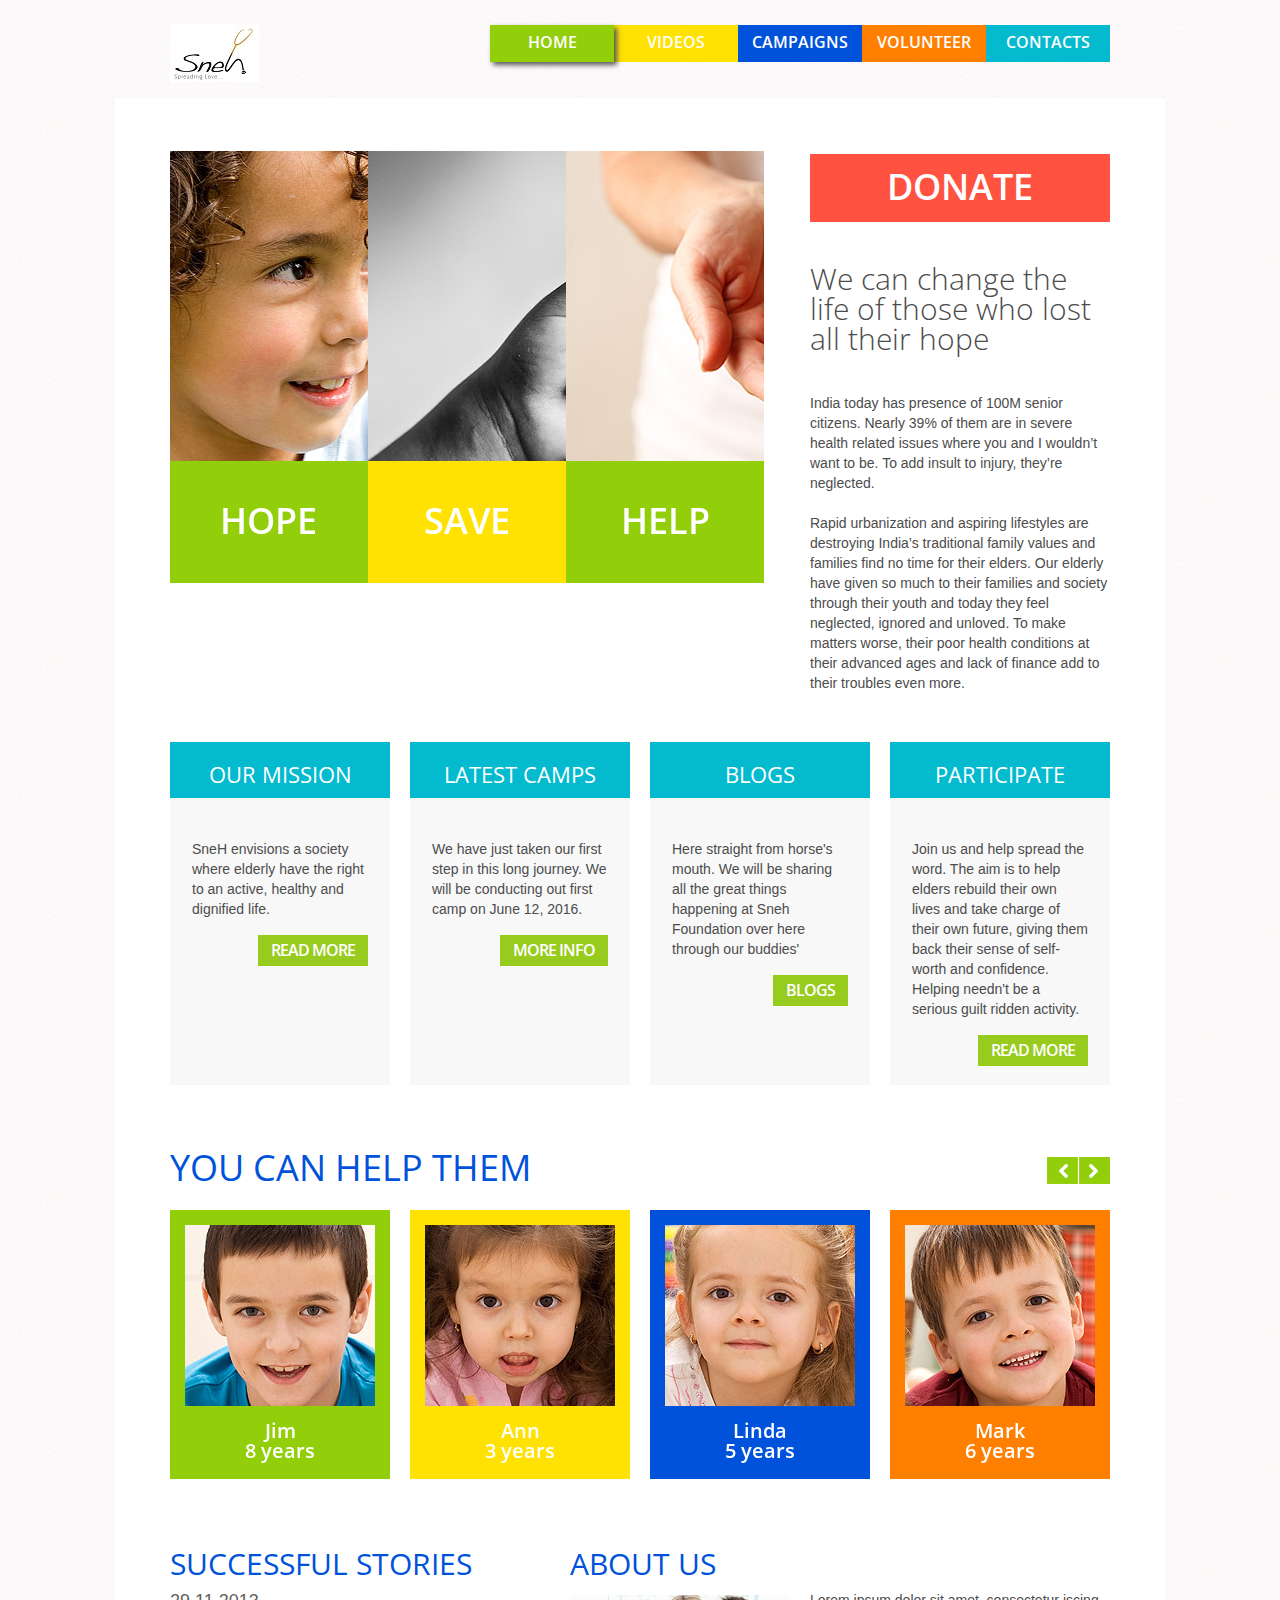
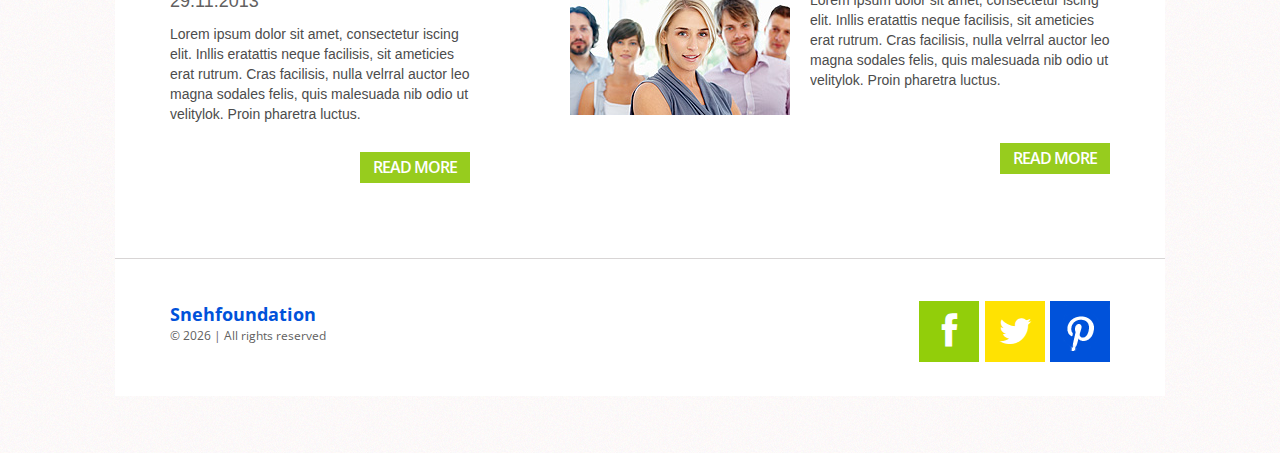
==== index.html @ 754b4ea3 "Third Commit" ====
<!DOCTYPE html>
<html lang="en">
	<head>
		<title>Home</title>
		<meta charset="utf-8">
		<meta name = "format-detection" content = "telephone=no" />
		<link rel="icon" href="images/favicon.ico">
		<link rel="shortcut icon" href="images/favicon.ico" />
		<link rel="stylesheet" href="css/owl.carousel.css">
		<link rel="stylesheet" href="css/slider.css">
		<link rel="stylesheet" href="css/style.css">
		<script src="js/jquery.js"></script>
		<script src="js/jquery-migrate-1.1.1.js"></script>
		<script src="js/script.js"></script>
		<script src="js/jquery.ui.totop.js"></script>
		<script src="js/superfish.js"></script>
		<script src="js/jquery.equalheights.js"></script>
		<script src="js/jquery.mobilemenu.js"></script>
		<script src="js/jquery.easing.1.3.js"></script>
		<script src="js/owl.carousel.js"></script>
		<script src="js/jquery.flexslider-min.js"></script>
		<script src="js/kwiks.js"></script>
		<script>
			$(document).ready(function(){
				$().UItoTop({ easingType: 'easeOutQuart' });
				var owl = $("#owl");
				owl.owlCarousel({
					items : 4, //10 items above 1000px browser width
					itemsDesktop : [995,3], //5 items between 1000px and 901px
					itemsDesktopSmall : [767, 2], // betweem 900px and 601px
					itemsTablet: [700, 2], //2 items between 600 and 0
					itemsMobile : [479, 1], // itemsMobile disabled - inherit from itemsTablet option
					navigation : true,
				});
			})
			var Main = Main || {};
			jQuery(window).load(function() {
				window.responsiveFlag = jQuery('#responsiveFlag').css('display');
				Main.gallery = new Gallery();
				jQuery(window).resize(function() {
					Main.gallery.update();
				});
			});
			function Gallery(){
				var self = this,
					container = jQuery('.flexslider'),
					clone = container.clone( false );
					this.init = function (){
						if( responsiveFlag == 'block' ){
						var slides = container.find('.slides');
						slides.kwicks({
							max : 500,
							spacing : 0
						}).find('li > a').click(function (){
							return false;
						});
						} else {
							container.flexslider();
						}
					}
					this.update = function () {
						var currentState = jQuery('#responsiveFlag').css('display');
						if(responsiveFlag != currentState) {
							responsiveFlag = currentState;
							container.replaceWith(clone);
							container = clone;
							clone = container.clone( false );
							this.init();
						}
					}
				this.init();
			}
		</script>
		<!--[if lt IE 8]>
		<div style=' clear: both; text-align:center; position: relative;'>
			<a href="http://windows.microsoft.com/en-US/internet-explorer/products/ie/home?ocid=ie6_countdown_bannercode">
				<img src="http://storage.ie6countdown.com/assets/100/images/banners/warning_bar_0000_us.jpg" border="0" height="42" width="820" alt="You are using an outdated browser. For a faster, safer browsing experience, upgrade for free today." />
			</a>
		</div>
		<![endif]-->
		<!--[if lt IE 9]>
		<script src="js/html5shiv.js"></script>
		<link rel="stylesheet" media="screen" href="css/ie.css">
		<![endif]-->
	</head>
	<body class="page1" id="top">
<!--==============================header=================================-->
		<header>
			<div class="clear"></div>
			<div class="container_12">
				<div class="grid_12">
					<h1>
						<a href="index.html">
							<img src="images/logo.jpg" alt="Your Happy Family">
						</a>
					</h1>
					<div class="menu_block">
						<nav class="horizontal-nav full-width horizontalNav-notprocessed">
							<ul class="sf-menu">
								<li class="current"><a href="index.html">Home</a>
									<ul>
										<li><a href="#">history</a></li>
										<li><a href="#">updates</a></li>
										<li><a href="#">news</a>
										<ul>
											<li><a href="#">fresh </a></li>
											<li><a href="#">archive</a></li>
										</ul>
									</ul>
								</li>
								<li><a href="index-1.html">Videos </a></li>
								<li><a href="index-2.html">Campaigns</a></li>
								<li><a href="index-3.html">Volunteer </a></li>
								<li><a href="index-4.html">Contacts</a></li>
							</ul>
						</nav>
						<div class="clear"></div>
					</div>
					<div class="clear"></div>
				</div>
			</div>
		</header>
		<div class="main">
<!--==============================Content=================================-->
			<div class="content"><div class="ic">More Website Templates @ TemplateMonster.com - December 16, 2013!</div>
				<div class="container_12">
					<div class="grid_8">
						<div class="flexslider">
							<ul class="slides">
								<li>
									<img src="images/page1_img1.jpg" alt="">
									<div class="flex-caption">
										<p>Hope</p>
									</div>
								</li>
								<li>
									<img src="images/page1_img2.jpg" alt="">
									<div class="flex-caption c2">
										<p>Save</p>
									</div>
								</li>
								<li>
									<img src="images/page1_img3.jpg" alt="">
									<div class="flex-caption">
										<p>Help</p>
									</div>
								</li>
							</ul>
						</div>
						<span id="responsiveFlag"></span>
					</div>
					<div class="grid_4">
						<a href="#" class="donate">Donate</a>
						<div class="text1">We can change the life of those who lost all their hope</div>
						<p>India today has presence of 100M senior citizens. Nearly 39% of them are in severe health related issues where you and I wouldn’t want to be. To add insult to injury, they’re neglected. </p> <div> Rapid urbanization and aspiring lifestyles are destroying India’s traditional family values and families find no time for their elders. Our elderly have given so much to their families and society through their youth and today they feel neglected, ignored and unloved. To make matters worse, their poor health conditions at their advanced ages and lack of finance add to their troubles even more. </div>
					</div>
					<div class="clear"></div>
					<div class="grid_3">
						<div class="block2 maxheight">
							<div class="title">our Mission</div>
							<div class="pad">
								SneH envisions a society where elderly have the right to an active, healthy and dignified life.<div class="alright"><a href="#" class="btn">Read More</a></div>
							</div>
						</div>
					</div>
					<div class="grid_3">
						<div class="block2 maxheight">
							<div class="title">Latest Camps</div>
							<div class="pad">
								We have just taken our first step in this long journey. We will be conducting out first camp on June 12, 2016.<div class="alright"><a href="#" class="btn">More info</a></div>
							</div>
						</div>
					</div>
					<div class="grid_3">
						<div class="block2 maxheight">
							<div class="title">Blogs</div>
							<div class="pad">
								Here straight from horse's mouth. We will be sharing all the great things happening at Sneh Foundation over here through our buddies' <div class="alright"><a href="#" class="btn">Blogs</a></div>
							</div>
						</div>
					</div>
					<div class="grid_3">
						<div class="block2 maxheight">
							<div class="title">Participate</div>
							<div class="pad">Join us and help spread the word. The aim is to help elders rebuild their own lives and take charge of their own future, giving them back their sense of self-worth and confidence. Helping needn't be a serious guilt ridden activity. 
<div class="alright"><a href="#" class="btn">Read More</a></div></div>
						</div>
					</div>
					<div class="clear"></div>
					<div class="grid_12">
						<h2>You can help Them</h2>
						<div id="owl">
							<div class="item">
								<a href="#"><img src="images/page1_img4.jpg" alt="">Jim <br>
								8 years</a>
							</div>
							<div class="item it1">
								<a href="#"><img src="images/page1_img5.jpg" alt="">Ann <br>
								3 years</a>
							</div>
							<div class="item it2">
								<a href="#"><img src="images/page1_img6.jpg" alt="">Linda <br>
								5 years</a>
							</div>
							<div class="item it3">
								<a href="#"><img src="images/page1_img7.jpg" alt="">Mark  <br>
								6 years</a>
							</div>
							<div class="item">
								<a href="#"><img src="images/page1_img4.jpg" alt="">Jim <br>
								8 years</a>
							</div>
							<div class="item it1">
								<a href="#"><img src="images/page1_img5.jpg" alt="">Ann <br>
								3 years</a>
							</div>
							<div class="item it2">
								<a href="#"><img src="images/page1_img6.jpg" alt="">Linda <br>
								5 years</a>
							</div>
							<div class="item it3">
								<a href="#"><img src="images/page1_img7.jpg" alt="">Mark  <br>
								6 years</a>
							</div>
						</div>
					</div>
					<div class="grid_4">
						<h3 class="nowrap mb0">Successful stories</h3>
						<time class="st1" datetime="2013-01-01">29.11.2013</time>
						Lorem ipsum dolor sit amet, consectetur iscing elit. Inllis eratattis neque facilisis, sit ameticies erat rutrum. Cras facilisis, nulla velrral auctor leo magna sodales felis, quis malesuada nib odio ut velitylok. Proin pharetra luctus.
						<div class="alright"><a href="#" class="btn">Read More</a></div>
					</div>
					<div class="grid_7 prefix_1">
						<h3>About Us</h3>
						<img src="images/page1_img8.jpg" alt="" class="img_inner fleft">
						<div class="extra_wrapper">
							<p>Lorem ipsum dolor sit amet, consectetur iscing elit. Inllis eratattis neque facilisis, sit ameticies erat rutrum. Cras facilisis, nulla velrral auctor leo magna sodales felis, quis malesuada nib odio ut velitylok. Proin pharetra luctus.</p>
							
						</div>
						<div class="clear"></div>
						<div class="alright"><a href="#" class="btn">Read More</a></div>
					</div>
				</div>
			</div>
<!--==============================footer=================================-->
			<footer>
				<div class="hor bg3"></div>
				<div class="container_12">
					<div class="grid_12 ">
						<div class="socials">
							<a href="#"></a>
							<a href="#"></a>
							<a href="#"></a>
							<div class="clear"></div>
						</div>
						<div class="copy">
							<strong>Snehfoundation</strong>   &copy; <span id="copyright-year"></span> | <a href="#">All rights reserved</a><br>
							
						</div>
					</div>
				</div>
			</footer>
		</div>
	</body>
</html>
---- css/slider.css ----
/*
 * jQuery FlexSlider v1.8
 * http://www.woothemes.com/flexslider/
 *
 * Copyright 2012 WooThemes
 * Free to use under the MIT license.
 * http://www.opensource.org/licenses/mit-license.php
 */

/* Browser Resets */
.flex-container a,
.flexslider a,
.flex-container a:active,
.flexslider a:active,
.flex-container a:focus,
.flexslider a:focus  {outline: none;}
.slides,
.flex-control-nav,
.flex-direction-nav {margin: 0; padding: 0; list-style: none;}


/* FlexSlider Necessary Styles
*********************************/
.flexslider {margin: 0; padding: 0; margin-right: 26px;}
.flexslider .slides > li {display: none; -webkit-backface-visibility: hidden;} /* Hide the slides before the JS is loaded. Avoids image jumping */
.flexslider .slides img {max-width: 100%; display: block;}
.flex-pauseplay span {text-transform: capitalize;}

/* Clearfix for the .slides element */
.slides:after {content: "."; display: block; clear: both; visibility: hidden; line-height: 0; height: 0;}
html[xmlns] .slides {display: block;}
* html .slides {height: 1%;}

/* No JavaScript Fallback */
/* If you are not using another script, such as Modernizr, make sure you
 * include js that eliminates this class on page load */
.no-js .slides > li:first-child {display: block;}


/* FlexSlider Default Theme
*********************************/
.flexslider { position: relative; -webkit-border-radius: 5px; -moz-border-radius: 5px; zoom: 1;}
.flexslider .slides {zoom: 1;}
.flexslider .slides > li {position: relative;}
/* Suggested container for "Slide" animation setups. Can replace this with your own, if you wish */
.flex-container {zoom: 1; position: relative;}

/* Caption style */
/* IE rgba() hack */
.flex-caption {}
.flex-caption {
	font: 600 36px/36px 'Open Sans', sans-serif;
    color: #fff;
    display: block;
    position: relative;
    z-index: 1;
    text-align: center;
    padding: 42px 0 24px;
    text-transform: uppercase;
    background-color: #92ce0a;
}

.flex-caption.c2 {
    background-color: #ffe202;
}

.flex-caption.c3 {
	background-color: #0052da;
}

/* Direction Nav */
.flex-direction-nav { height: 0; }
.flex-direction-nav .flex-disabled {opacity: .3; filter:alpha(opacity=30); cursor: default;}

/* Control Nav */
.flex-control-nav {width: 100%; position: absolute; bottom: -30px; text-align: center;}
.flex-control-nav li {margin: 0 0 0 5px; display: inline-block; zoom: 1; *display: inline;}
.flex-control-nav li:first-child {margin: 0;}
.flex-control-nav a {width: 13px; height: 13px; display: block; background: url(theme/bg_control_nav.png) no-repeat; cursor: pointer; text-indent: -999em;}
.flex-control-nav a.flex-active {background-position: 0 -26px; cursor: default;}
.flex-caption h3 {font:26px 'Rokkitt', Georgia, "Times New Roman", Times, serif;font-weight:bold;margin:0 0 5px;}
#responsiveFlag{font-size:0;line-height:0;}
@media handheld, only screen and (min-width: 320px) {
	.flex-caption {
		position:static;
	}
}
@media handheld, only screen and (min-width: 640px) {
	.flex-caption {

	}
}
@media handheld, only screen and (min-width: 1024px) {
	.flexslider .slides > li {
		display:inline-block;
		overflow:hidden;
		position:relative;
		margin-right: -.25em;
		
		/*for 5 slides*/
		width:33.3%;
	}
	.flexslider .slides img {
		display: block;
		max-width: 1000px;
	}
	.flex-caption {
		width: 100%;
	}	
	#responsiveFlag{display:block;}
}
---- css/style.css ----
@import "reset.css";
@import "skeleton.css";
@import "font-awesome.css";
@import "superfish.css";
@import url(//fonts.googleapis.com/css?family=Open+Sans:300);
@import url(//fonts.googleapis.com/css?family=Open+Sans+Condensed:700);
@import url(//fonts.googleapis.com/css?family=Open+Sans:400);
@import url(//fonts.googleapis.com/css?family=Open+Sans:600);
@import url(//fonts.googleapis.com/css?family=Open+Sans:700);


html {
	width: 100%;

}
a[href^="tel:"] {
 color: inherit;
 text-decoration: none;
}

* {
	-webkit-text-size-adjust: none;
}

body {
	position: relative;
	min-width: 1050px;
    background: url(../images/bg_body.png) 0 0 repeat #f9f9f6;
    color: #4c4c4c;
    font: 14px/20px Arial, Helvetica, sans-serif;
}

.ic {
	border:0;
	float:right;
	background:#fff;
	color:#f00;
	width:50%;
	line-height:10px;
	font-size:10px;
	margin:-220% 0 0 0;
	overflow:hidden;
	padding:0
}

p {
    margin-bottom: 20px;
}

p.p1 {
    margin-bottom: 40px;
}

p.p2 {
    margin-bottom: 34px;
}


	strong {
		font-weight: 700;
	}

address {
	font-style: normal;
}



input {
	border-radius: 0 !important;
	outline: none !important;
}


img {
	max-width: 100%;
}



/****Heads****/


h1, h2, h3, h4, h5, h6 {
    font-family: 'Open Sans', sans-serif;
	color: #1a1a1a;
    font-weight: normal;
}

h2 {
    font-size: 36px;
    line-height: 36px;
    text-transform: uppercase;
    color: #0052da;
    margin-top: -3px;
    margin-bottom: 38px;
}

.page1 h2 {
    padding-top: 65px;
    margin-bottom: 0;
    margin-top: 0;
}

h3 {
    font-size: 30px;
    line-height: 30px;
    padding-top: 2px;
    text-transform: uppercase;
    color: #0052da;
    margin-bottom: 39px;
}

.page1 h3 {
    margin-bottom: 11px;
    padding-top: 50px;
}

h3.head1 {
    padding-top: 40px;
    margin-bottom: 26px;
}

h4 {
    font-size: 22px;
    line-height: 20px;
    padding-top: 48px;
    text-transform: uppercase;
    color: #0052da;
    margin-bottom: 28px;
}

h4.head1 {
    padding-top: 35px;
    margin-bottom: 13px;
}
/****Lists****/

ul {
	padding: 0;
	margin: 0;
	list-style: none;
}




ul.list li {
    padding-left: 28px;
    font-size: 14px;
    background: url(../images/marker.png) 0 8px no-repeat;
    text-transform: uppercase;
}

ul.list li  a {
    text-decoration: underline;
}

ul.list  li+li {
    margin-top: 10px;
}

ul.list.l1 li {
    background-image: url(../images/marker1.png);
}

/****Links****/


a {
	text-decoration: none;
	color: inherit;
	outline: none;
	transition: 0.5s ease;
	-o-transition: 0.5s ease;
	-webkit-transition: 0.5s ease;
}

a:hover {
	color: #ff5241;
}

a.btn {
    font: 600 16px/20px 'Open Sans', sans-serif;
    text-transform: uppercase;
    color: #fff;
    letter-spacing: -1px;
    display: inline-block;
    margin-top: 16px;
    padding: 5px 13px 6px;
    background-color: #97cc1e;
    box-shadow: 0px 0px 0px transparent;

}

a.btn:hover {
    box-shadow: 3px 3px 5px #555;
}

.page1 a.btn {
    margin-top: 28px;
}

.block2 a.btn {
    margin-top: 16px;
}
/****classes****/

.mb0 {
	margin-bottom: 0px !important;
}
.m0 {
	margin: 0 !important;
}
.pad0 {
	padding: 0 !important;
}

.pad1 {
}


.img_inner {
	max-width: 100%;
	-moz-box-sizing: border-box;
	-webkit-box-sizing: border-box;
	-o-box-sizing: border-box;
	box-sizing: border-box;
	margin-bottom: 21px;
	margin-top: 7px;
}



.fleft {
	float: left;
	width: auto !important;
	margin-right: 20px;
	margin-bottom: 0px;
	margin-top: 5px;
}


.oh {
	overflow: hidden;
}
.fright {
	float: right !important;
}
.upp {
	text-transform: uppercase;
}

.nowrap {
    white-space: nowrap;
}

.alright {
	text-align: right;
}
.center {
	text-align: center;
}
.wrapper, .extra_wrapper {
	overflow: hidden;
}
.clear {
	float: none !important;
	clear: both;
}

.nowrap {
    white-space: nowrap;
}


/*header*/

.main {
    width: 1050px;
    margin: 0 auto 57px;
    padding-top: 53px;
    background-color: #fff;
}


header {
	display: block;
    overflow: hidden;
    padding-top: 24px;
    padding-bottom: 16px;
    position: relative;

}


header h1 {
	position: relative;
    text-align: center;
    z-index: 800;
    float: left;
}



header h1 a {
	display: inline-block;
	overflow: hidden;
	width: 225px;
    height: 58px;
	font-size: 0;
	line-height: 0;
	text-indent: -999px;
	transition: 0s ease;
	-o-transition: 0s ease;
	-webkit-transition: 0s ease;
}
header h1 a img {
	display: block;
}


/**Content**/


.content {
    padding-bottom: 86px;
}


.page1  .content {
    padding-bottom: 75px;
}



a.donate {
    font: 600 36px/36px 'Open Sans', sans-serif;
    color: #fff;
    display: block;
    margin-top: 3px;
    text-align: center;
    padding: 15px 0 17px;
    text-transform: uppercase;
    background-color: #ff5241;
    box-shadow: 0px 0px 0px transparent;
}

a.donate:hover {
    position: relative;
    box-shadow: 3px 3px 5px #555;
}

.text1 {
    font: 300 30px/30px 'Open Sans', sans-serif;
}

.page1 .text1 {
    padding-top: 42px;
    margin-bottom: 39px;
}


.col1 {
    color: #0052da;
}

.block2 {
    margin-top: 49px;
    background-color: #f8f8f8;
}

.block2 .title {
    text-transform: uppercase;
    color: #fff;
    text-align: center;
    padding: 22px 0 14px;
    background-color: #04bacf;
    font:  22px/20px 'Open Sans', sans-serif;
}

.block2 .pad {
    padding: 41px 22px 19px;
}

.st1 {
    padding-top: 12px;
    margin-bottom: 13px;
    display: block;
    font-size: 18px;
    line-height: 20px;
    color: #625f5f;
}

.text2 {
    font-size: 14px;
    margin-bottom: 14px;
    color: #0052da;
    text-transform: uppercase;
}

.pad1 {
    padding-right: 30px;
}

.video {
    margin-top: 19px;
    display: block;
    height: 297px;
}

.video_block+.video_block {
    margin-top: 63px;
}

.video iframe {
    height: 100%;
    width: 100%;
}

.block3  {
    padding-right: 30px;
    overflow: hidden;
}

.block3 time {
    margin-top: 5px;
    margin-right: 13px;
    width: 40px;
    text-align: center;
    display: block;
    float: left;
    color: #625f5f;
    text-transform: uppercase;
    font: bold 18px/20px 'Open Sans Condensed', sans-serif;;
}

.block3+.block3 {
    margin-top: 45px;
}

.block3 time span {
    margin-bottom: 6px;
    display: block;
    color: #fff;
    background-color: #92ce0a;
    line-height: 38px;
    width: 40px;
    height: 40px;
    text-align: center;
}

.blog {
    overflow: hidden;
    padding-right: 20px;
}

.blog .fleft {
    border: 3px solid #eae5e5;
}

.blog_info {
    margin-bottom: 20px;
}

.blog_info time {
    display: inline-block;
    padding-left: 25px;
    background: url(../images/cal_icon.png) 0 center no-repeat;
    margin-right: 16px;
}

.blog_info a.user {
    margin-right: 18px;
    padding-left: 28px;
    background: url(../images/user_icon.png) 0 center no-repeat;
}

.blog_info a.comment {
    padding-left: 24px;
    background: url(../images/comment_icon.png) 0 center no-repeat;
}

.blog a.btn {
    margin-top: 23px;
}

.blog+.blog {
    margin-top: 40px;
}

.text3 {
    font: 300  22px/20px 'Open Sans', sans-serif;

}

.perc {
    float: right;
}

.rate {
    padding-top: 15px;
}


.rate+.rate {
    margin-top: -1px;
}

.rate+.rate .scale{
    top: 1px;
}

.rate+.rate+.rate {
    margin-top: 4px;
    margin-bottom: 4px;
}

.scale {
    height: 12px;
    background-color: #9be3ec;
    position: relative;
}

.scale span {
    position: absolute;
    display: block;
    left: 0;
    top: 0;
    bottom: 0;
    width: 0%;
    background-color: #04bacf;
}

.pr1 span {
    width: 39%;
}

.pr2 span {
    width: 31%;
}

.pr3 span {
    width: 20%;
}

.pr4 span {
    width: 11%;
}

.bl1 .blog+.blog {
    margin-top: 0;
    padding-top: 25px;
}

.bl1 .blog {
    padding-top: 18px;
    padding-right: 0;
}

.bl1 .blog .fleft {
    margin-top: 3px;
}

.bl1 .blog .title {
    font-size: 18px;
    margin-bottom: 19px;
}

.bt1 {
    margin-top: 25px !important;
}

.style1 {
    line-height: 18px;
}

.style1  h3 {
    padding-top: 44px;
    padding-bottom: 2px;
}

.style1 p {
    margin-bottom: 21px;
}

.style1 p.col1 {
    margin-bottom: 18px;
}
/**Map**/

.map {
    overflow: hidden;
    position: relative;
    font-size: 14px;
}

 

.map figure {
    position: relative;
	display: block;
	width: 100%;
    padding-top: 10px;
    margin-bottom: 37px;
	-moz-box-sizing: border-box;
	-webkit-box-sizing: border-box;
	-o-box-sizing: border-box;
	box-sizing: border-box;
}


.map figure iframe {
	width: 100%;
	height: 350px;
	max-width: 100%;
}
.map address {
    margin-bottom: 16px;
    margin-top: -2px;
	display: block;
}


.map address dt {
    margin-bottom: 20px;
}

 address dd span {
	min-width: 82px;
	display: inline-block;
	text-align: left;
}

.map address dd span.col1 {
	min-width: 0;
}

.map a {

}


a.link-1 {
    color: #4cb6c5;
    text-decoration: underline;
}

a.link-1:hover {
    color: #ed2c67;
}
/**Footer**/
footer {
	display: block;
    position: relative;
    z-index: 10;
    text-align: left;
    color: #625f5f;
    border-top: 1px solid #d8d5d5;
    font: 12px/14px 'Open Sans', sans-serif;
    padding-top: 42px;
    padding-bottom: 24px;
}

.socials  {
    float: right;
    padding-bottom: 10px;
}

.socials a {
    display: block;
    float: left;
    width: 60px;
    height: 61px;
    position: relative;
    background-color: #92ce0a;
    color: #fff;
    box-shadow: 0px 0px 0px transparent;
    font: 36px/61px FontAwesome;
}

.socials a:hover {
    box-shadow: 3px 3px 5px #555;
}

.socials a+a {
    background-color: #ffe202;
    margin-left: 6px;
}

.socials a+a:after {
    content: '';
}

.socials a+a+a {
    margin-left: 5px;
    background-color: #ffe202;
    background: url(../images/last.png) 0 0 no-repeat #0052da;
}

.socials a+a+a:after {
    content: '';
}

.socials a:after {
    text-align: center;
    display: block;
    content: '';
    position: absolute;
    left: 0;
    right: 0;
    top: 0;
    bottom: 0;
}

.copy strong {
    padding-top: 1px;
    font-size: 18px;
    margin-bottom: 3px;
    line-height: 24px;
    display: block;
    color: #0052da;

}

#toTop {
    display: none;
    text-decoration: none;
    position: fixed;
    bottom: 40px;
    left: 51%;
    margin-left: 500px;
    overflow: hidden;
    width: 56px;
    height: 56px;
    border: none;
    text-indent: -999px;
    z-index: 20;
    background: url(../images/totop.png) no-repeat left 0;
    transition: 0s ease;
    -o-transition: 0s ease;
    -webkit-transition: 0s ease;
}
#toTop:hover {
    outline: none;
    background-position: right 0;
}
/*==================================RESPONSIVE LAYOUTS===============================================*/

@media only screen and (max-width: 1060px) {
    .main {
        width: auto;
        margin: 0 0 57px;
    }

    body {
        min-width: 960px;
    }
}

@media only screen and (max-width: 995px) {
 body {
 min-width: 768px;
}

.block1  {
    width: 164px;
}
 .map address+address {
    float: left;
 	margin-left: 30px;
 }
 .map figure,  .map figure iframe,  #form input,  #form textarea,  #form .success {
 width: 100% !important;
 float: none !important;
}
 #form .success {
 -moz-box-sizing: border-box;
 -webkit-box-sizing: border-box;
 -o-box-sizing: border-box;
 box-sizing: border-box;
}
 .map figure {
 height: auto !important;
}

.extra_wrapper {
 overflow: visible;
}

.map figure {
	margin-bottom: 15px;
}

.nowrap {
    white-space: normal;
}

.pad1 {
    padding-right: 0;
}

.block3 {
    padding-right: 0;
}

.flex-direction-nav {
    position: absolute;
    left: 0;
    right: 0;
    top: 0;
    bottom: 0;
}

.flex-direction-nav li a{
    display: block;
    float: left;
    width: 0px;
    height: 0px;
    text-indent: -1000px;
    margin-top: 80px;
    width: 0px;
    border-style: solid;
    border-width: 30px 40px 30px 0;
    border-color: transparent #ff5141 transparent transparent;
}

.flex-direction-nav li a:hover {
    opacity: 0.5;
}

.flex-direction-nav li  {
    float: left;
    margin: 0 5px;
}

.flex-direction-nav li+li {
    float: right;
}
.flex-direction-nav li+li>a {
    display: block;
    float: left;
    float: right;
    
    width: 0px;
    height: 0px;
    border-style: solid;
    border-width: 30px 0 30px 40px;
    border-color: transparent transparent transparent #ff5141;

}

}


@media only screen and (max-width: 767px) {
 body {
 min-width: 420px;
}

.flexslider {
    margin-right: 0 !important;
}


.video_block + .video_block {
    margin-top: 0;
}

.style1 {
    margin-bottom: 30px;
}

.video_block {
    margin-bottom: 63px;
}

.blog+.blog {
    margin-top: 0;
}

.blog {
    margin-bottom: 40px;
}

.bl1 .blog {
    margin-bottom: 0;    
}

 .map address {
    float: none;
    margin-left: 0 !important;
 }

  .map address +address {
    margin-top: 30px;
  }


header h1 {
	display: block;
	width: auto;
    position: relative;
	height: auto;
}




.img_inner {
width: 100% !important;
float: none !important;
margin-right: 0 !important;
margin-bottom: 20px !important;
}

h1 a {
	max-width: 90%;
}


.img_inner img {
	width: 100%;
}


 header h1 {
 margin-bottom: 20px;
 float: none;
 position: relative !important;
 left: auto;
 top: auto;
 right: auto;
 bottom: auto;

}



header h1 {
}
 header h1 a {
 	width: auto;
 	display: inline-block;
 height: auto;
}
 header h1 a img {
}

 .map {
 	padding-right: 0px !important;
 }

 .map figure iframe {
 width: 100%;
 height: 300px;
}
 .map address {
 	margin-right: 0;
}


 .content .noresize {
 width: auto !important;
 float: left !important;
 margin-right: 20px !important;
 margin-top: 4px !important;
}

 .img_inner {
 margin-top: 30px !important;
}


.camera_pag {
    right: 50%;
    margin-right: -180px;
}

.block1 {
    float: left;
    width: 33.3%;
}

.block1 img {
    width: 100%;
}

#owl {
    margin-top: 0;
}

.map {
    margin-bottom: 30px;
}
}
@media only screen and (max-width: 479px) {
 body {
 min-width: 300px;
}

.block1 a {
    font-size: 26px;
}

#owl .item img {
    width: 100%;
}

.socials {
    float: none;
    margin-bottom: 20px;
}

.flex-direction-nav li a {
    margin-top: 40px;
}

}
---- css/ie.css ----
.sf-menu>li>a, #owl .item a, a.btn, .block1 a
{
	behavior: url(js/PIE.htc);
	position: relative;
}


#form .invalid .error-message, #form .empty .empty-message {
	display: block;
}

#form .error-message, #form .empty-message {
	display: none;
}


.socials a:hover {
	filter:progid:DXImageTransform.Microsoft.Alpha(opacity=50);
}
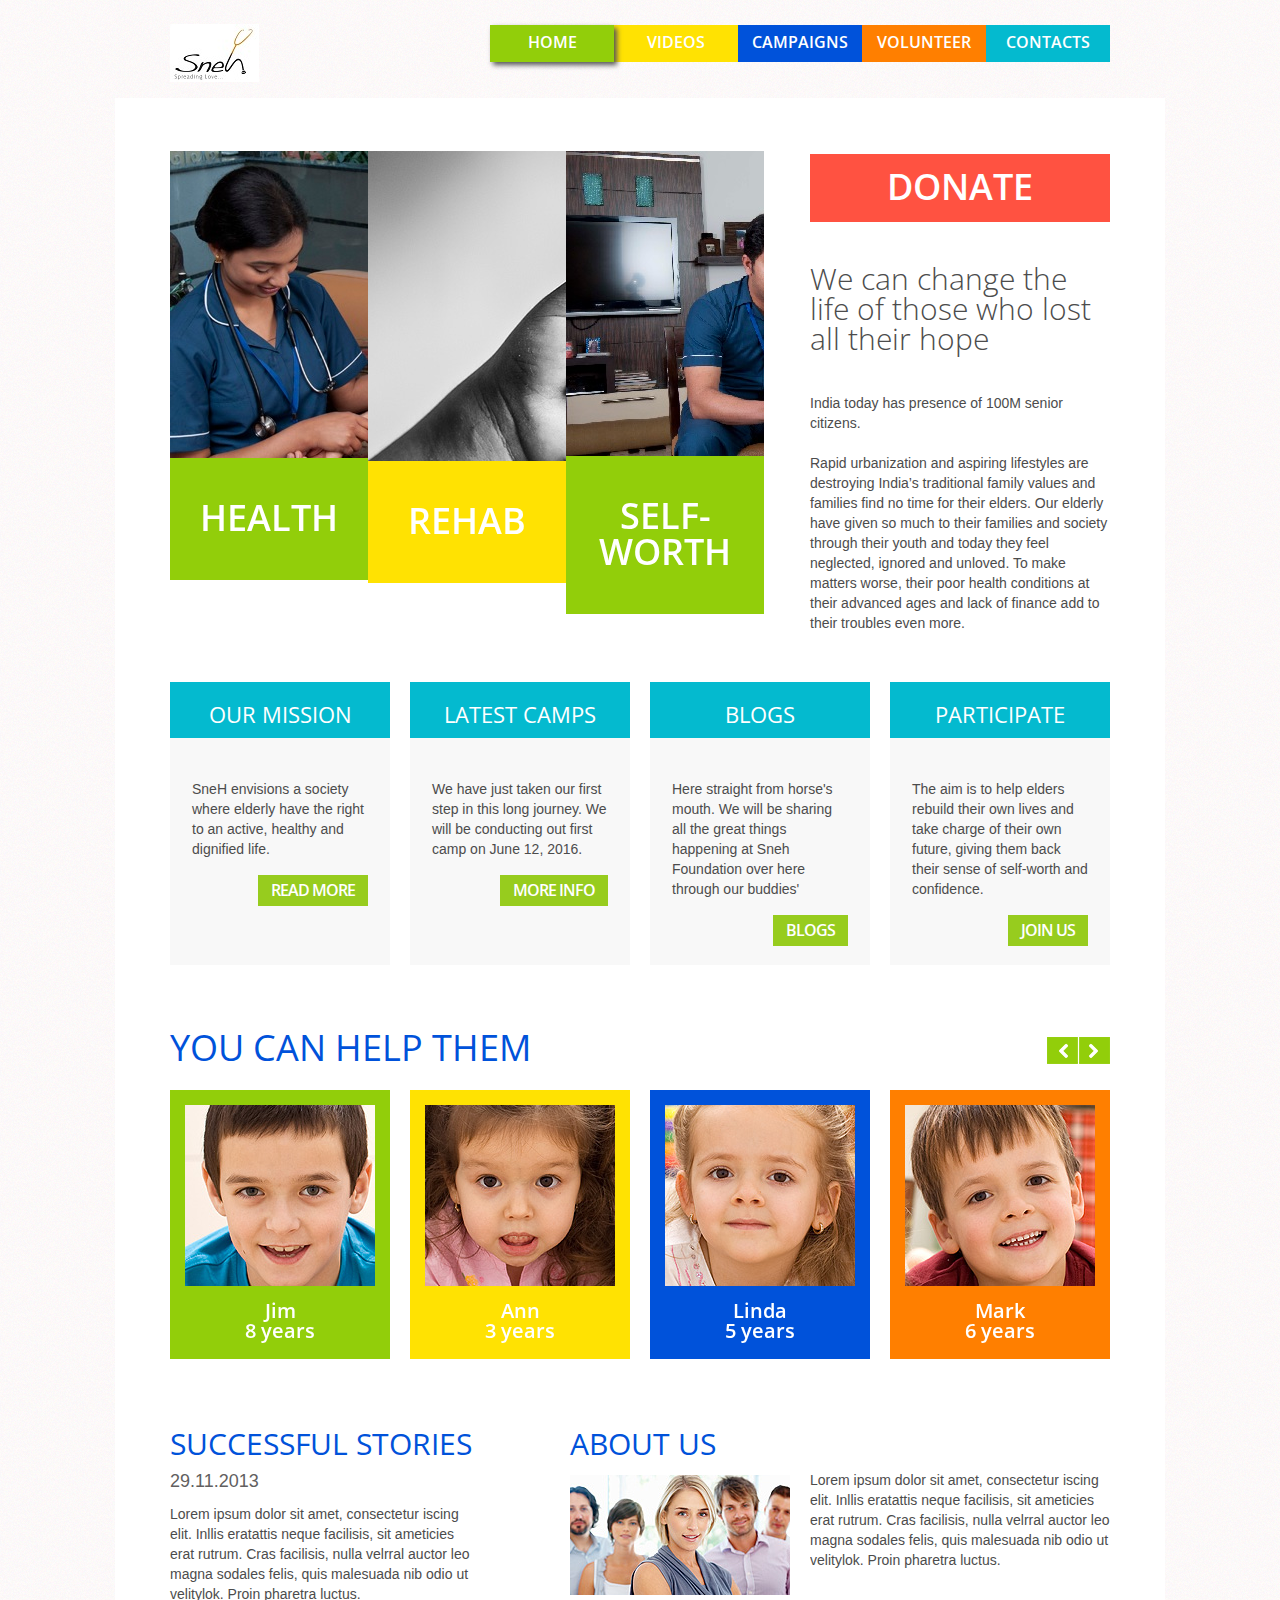
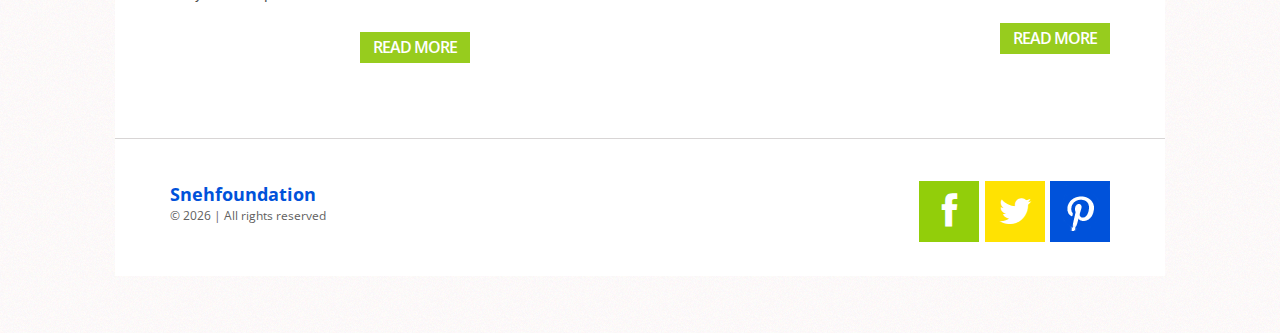
==== commit e8ff3810: "Fourth Commit" ====
--- a/index.html
+++ b/index.html
@@ -130,19 +130,19 @@
 								<li>
 									<img src="images/page1_img1.jpg" alt="">
 									<div class="flex-caption">
-										<p>Hope</p>
+										<p>Health</p>
 									</div>
 								</li>
 								<li>
 									<img src="images/page1_img2.jpg" alt="">
 									<div class="flex-caption c2">
-										<p>Save</p>
+										<p>Rehab</p>
 									</div>
 								</li>
 								<li>
 									<img src="images/page1_img3.jpg" alt="">
 									<div class="flex-caption">
-										<p>Help</p>
+										<p>Self-Worth</p>
 									</div>
 								</li>
 							</ul>
@@ -152,7 +152,7 @@
 					<div class="grid_4">
 						<a href="#" class="donate">Donate</a>
 						<div class="text1">We can change the life of those who lost all their hope</div>
-						<p>India today has presence of 100M senior citizens. Nearly 39% of them are in severe health related issues where you and I wouldn’t want to be. To add insult to injury, they’re neglected. </p> <div> Rapid urbanization and aspiring lifestyles are destroying India’s traditional family values and families find no time for their elders. Our elderly have given so much to their families and society through their youth and today they feel neglected, ignored and unloved. To make matters worse, their poor health conditions at their advanced ages and lack of finance add to their troubles even more. </div>
+						<p>India today has presence of 100M senior citizens.</p> <div> Rapid urbanization and aspiring lifestyles are destroying India’s traditional family values and families find no time for their elders. Our elderly have given so much to their families and society through their youth and today they feel neglected, ignored and unloved. To make matters worse, their poor health conditions at their advanced ages and lack of finance add to their troubles even more. </div>
 					</div>
 					<div class="clear"></div>
 					<div class="grid_3">
@@ -174,16 +174,15 @@
 					<div class="grid_3">
 						<div class="block2 maxheight">
 							<div class="title">Blogs</div>
-							<div class="pad">
-								Here straight from horse's mouth. We will be sharing all the great things happening at Sneh Foundation over here through our buddies' <div class="alright"><a href="#" class="btn">Blogs</a></div>
+							<div class="pad">Here straight from horse's mouth. We will be sharing all the great things happening at Sneh Foundation over here through our buddies' <div class="alright"><a href="#" class="btn">Blogs</a></div>
 							</div>
 						</div>
 					</div>
 					<div class="grid_3">
 						<div class="block2 maxheight">
 							<div class="title">Participate</div>
-							<div class="pad">Join us and help spread the word. The aim is to help elders rebuild their own lives and take charge of their own future, giving them back their sense of self-worth and confidence. Helping needn't be a serious guilt ridden activity. 
-<div class="alright"><a href="#" class="btn">Read More</a></div></div>
+							<div class="pad">The aim is to help elders rebuild their own lives and take charge of their own future, giving them back their sense of self-worth and confidence.
+<div class="alright"><a href="#" class="btn">Join Us</a></div></div>
 						</div>
 					</div>
 					<div class="clear"></div>
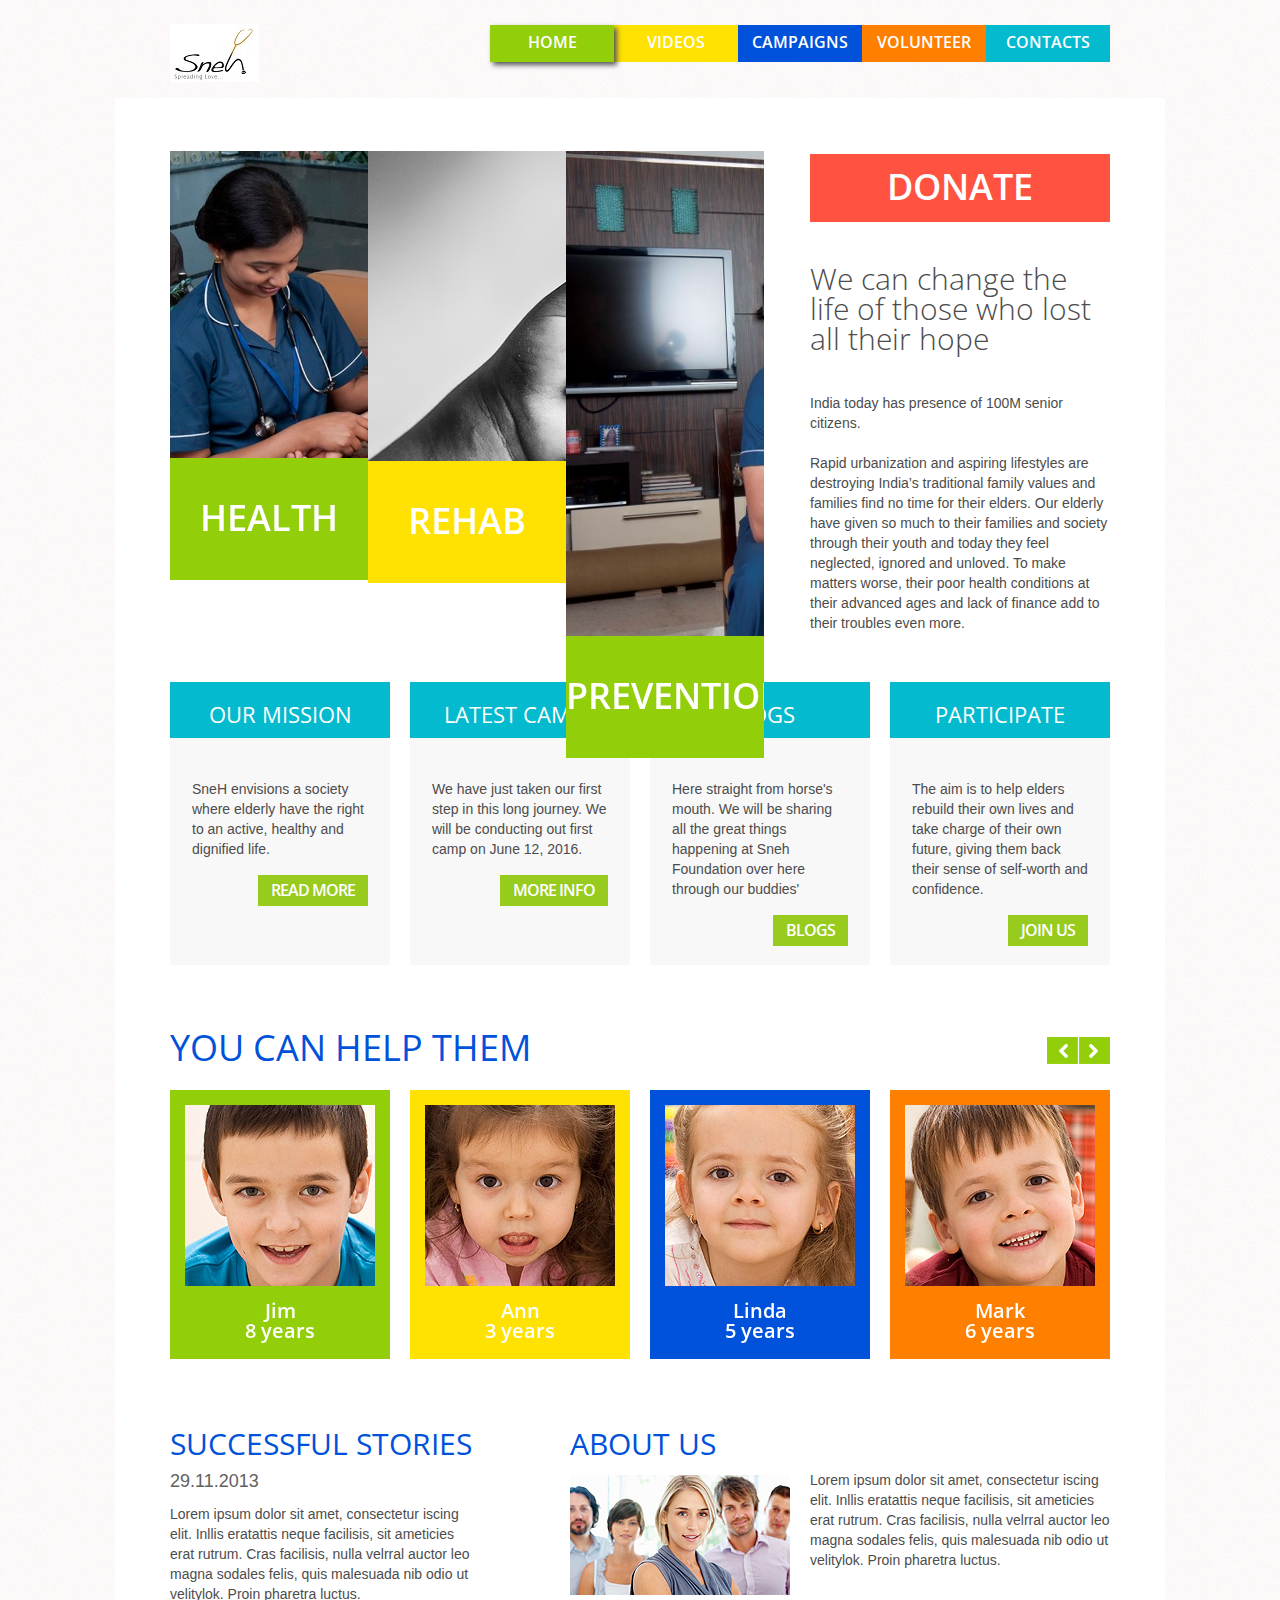
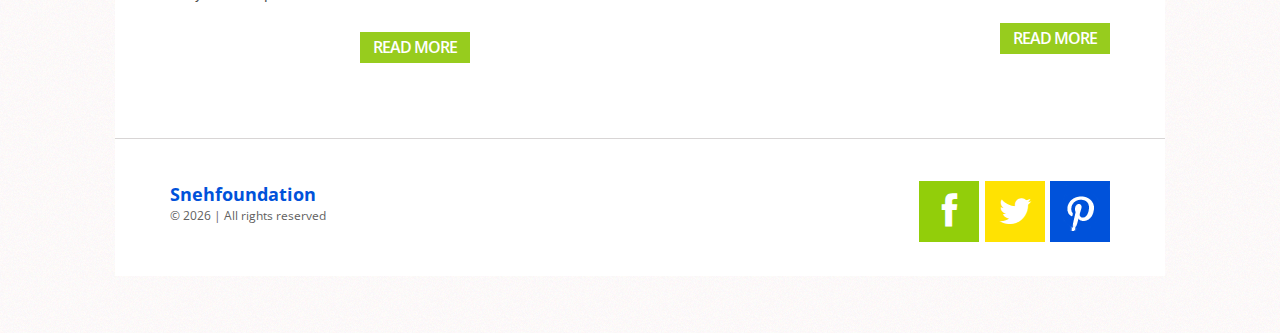
==== commit df8961f3: "Sixth Commit" ====
--- a/index.html
+++ b/index.html
@@ -142,7 +142,7 @@
 								<li>
 									<img src="images/page1_img3.jpg" alt="">
 									<div class="flex-caption">
-										<p>Self-Worth</p>
+										<p>Prevention</p>
 									</div>
 								</li>
 							</ul>
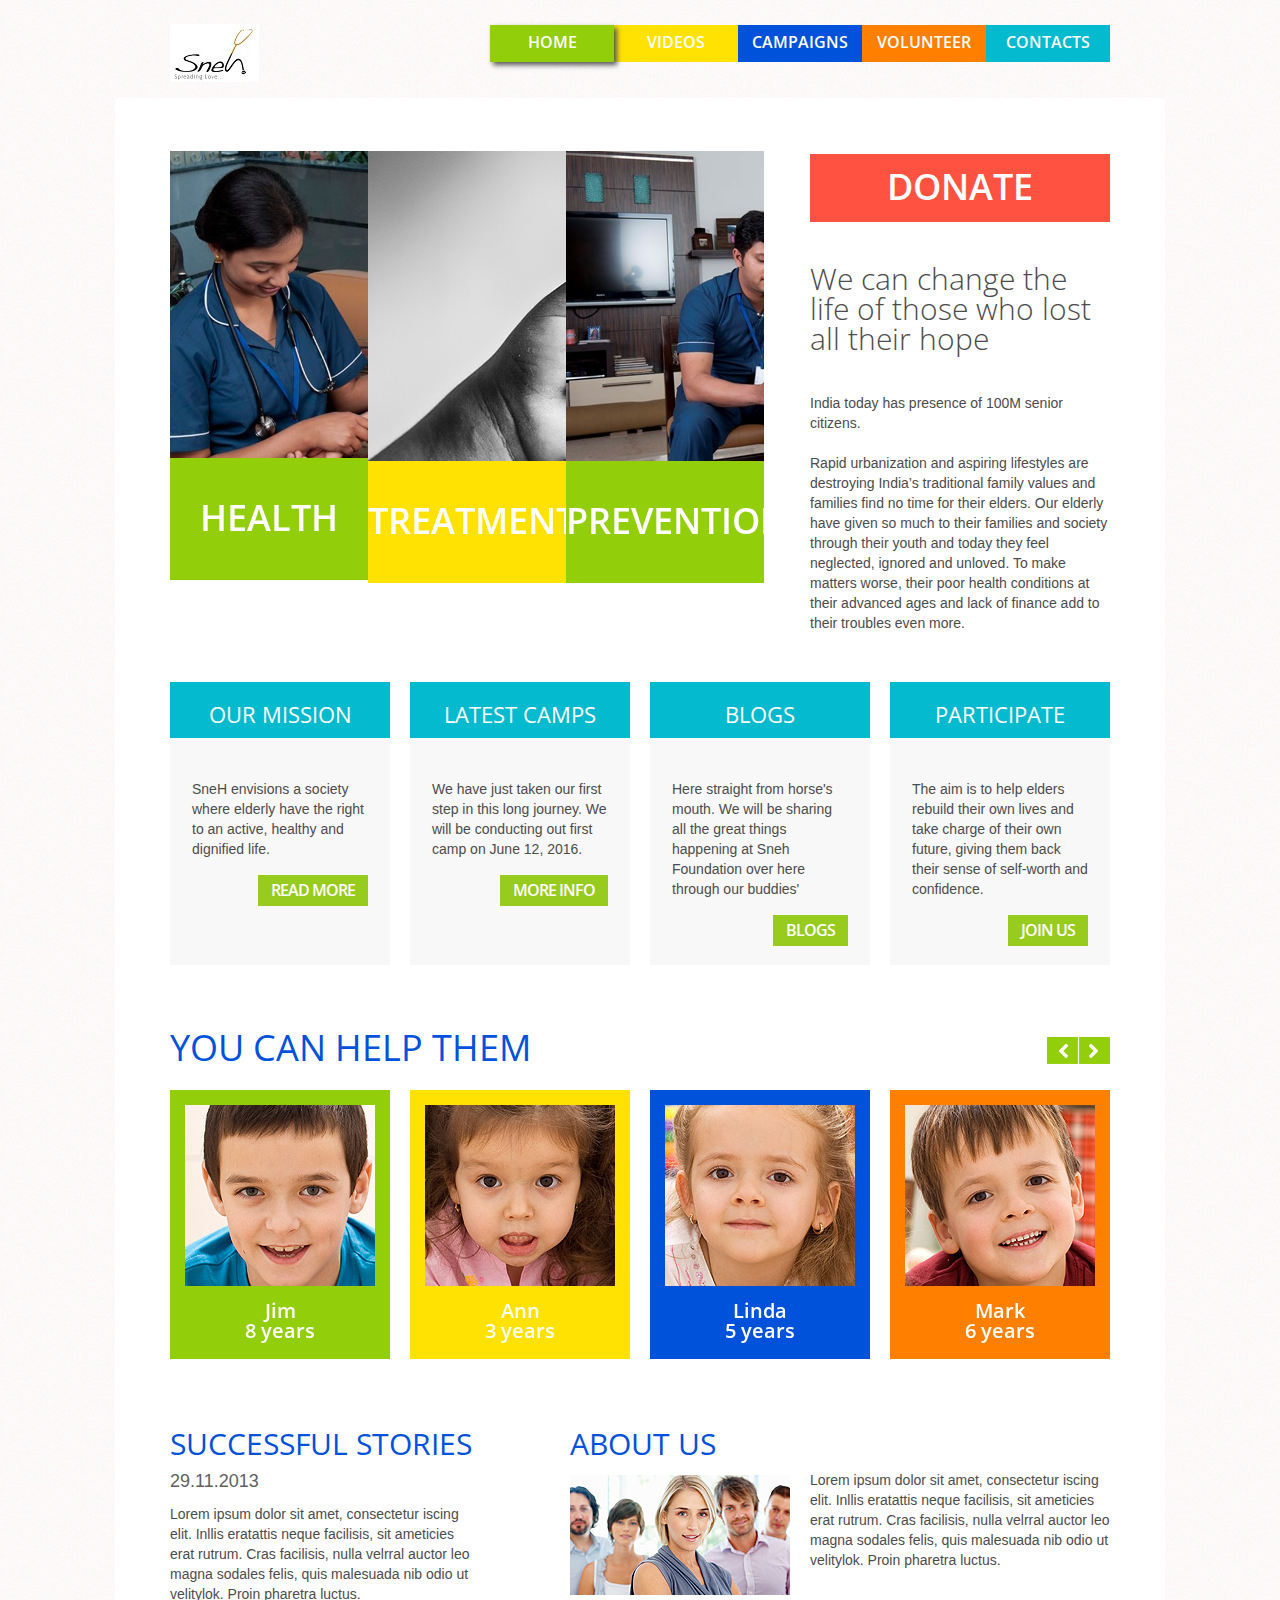
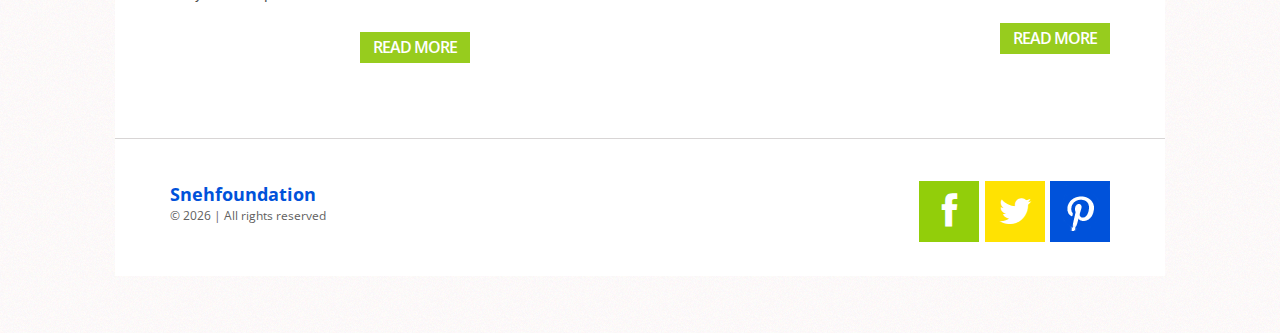
==== commit 37c0cc0b: "Eighth Commit" ====
--- a/index.html
+++ b/index.html
@@ -122,7 +122,7 @@
 		</header>
 		<div class="main">
 <!--==============================Content=================================-->
-			<div class="content"><div class="ic">More Website Templates @ TemplateMonster.com - December 16, 2013!</div>
+			<div class="content"><div class="ic"></div>
 				<div class="container_12">
 					<div class="grid_8">
 						<div class="flexslider">
@@ -136,7 +136,7 @@
 								<li>
 									<img src="images/page1_img2.jpg" alt="">
 									<div class="flex-caption c2">
-										<p>Rehab</p>
+										<p>Treatment</p>
 									</div>
 								</li>
 								<li>
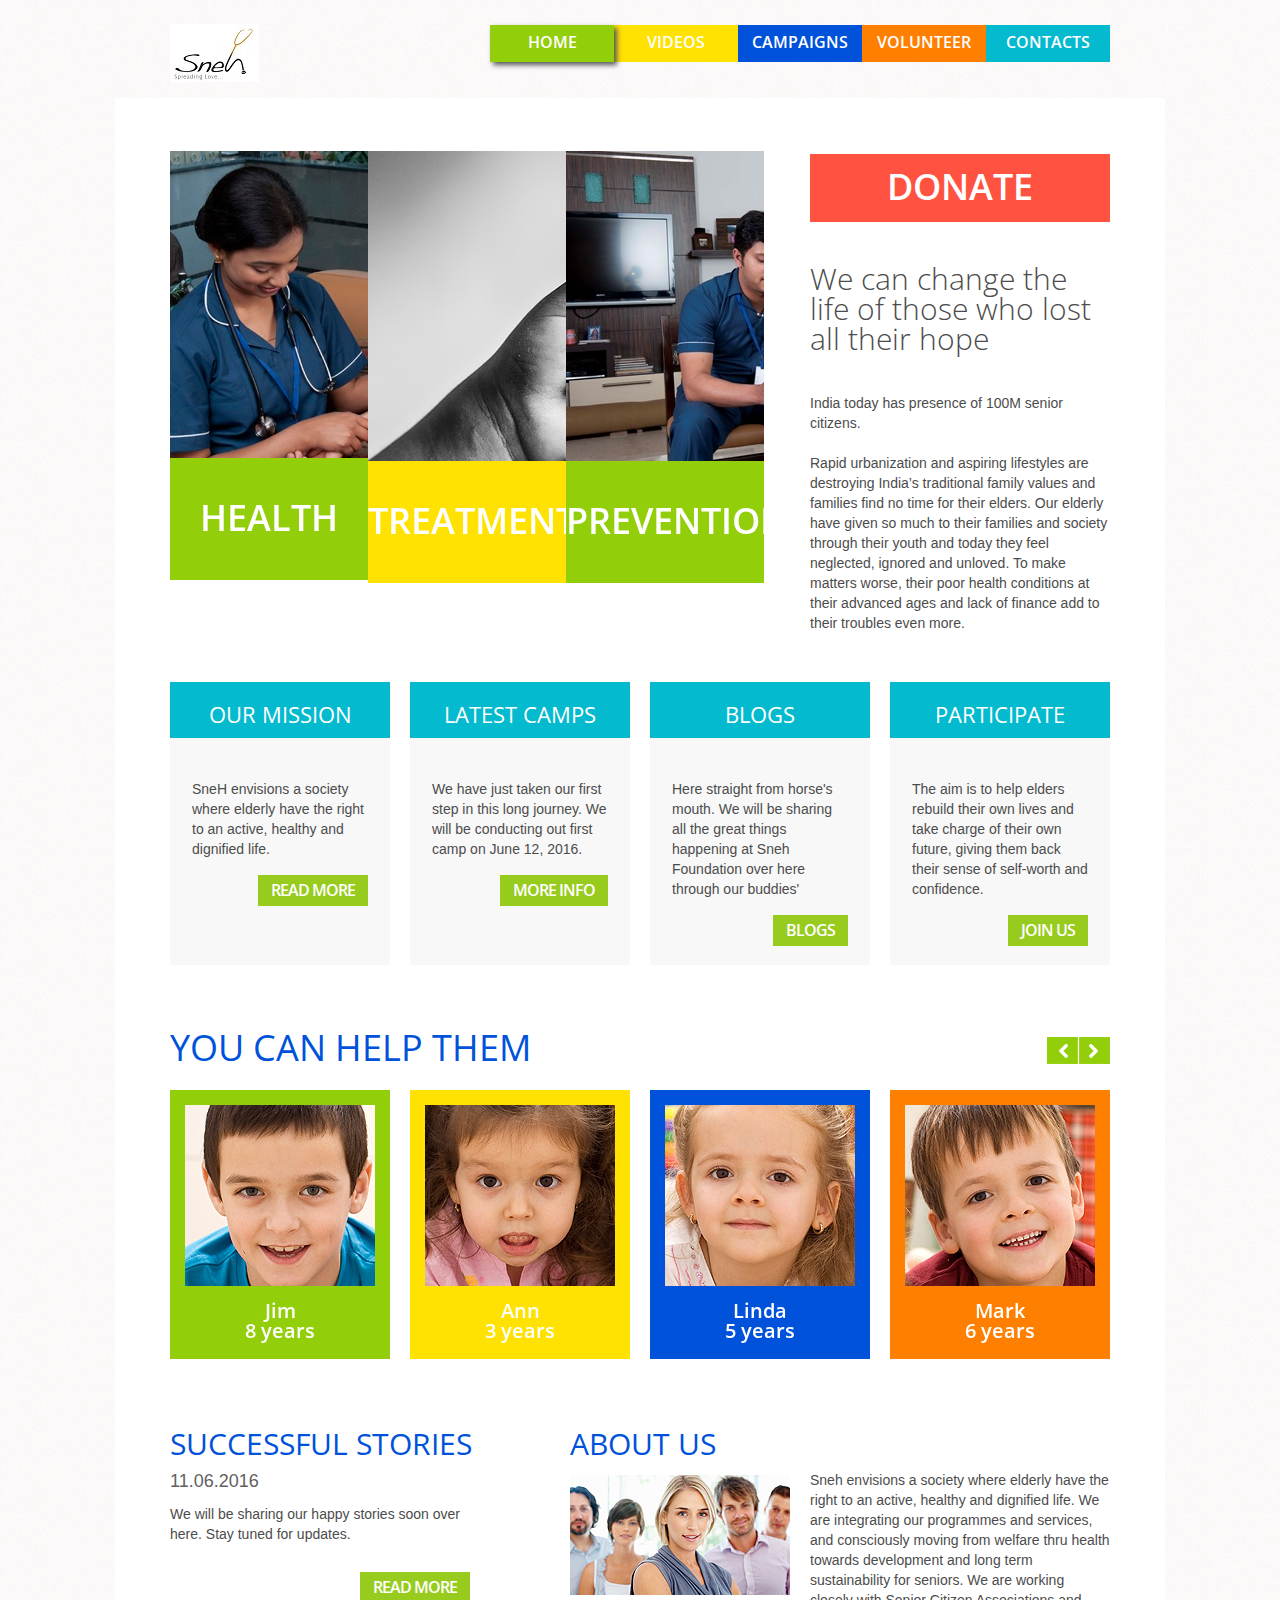
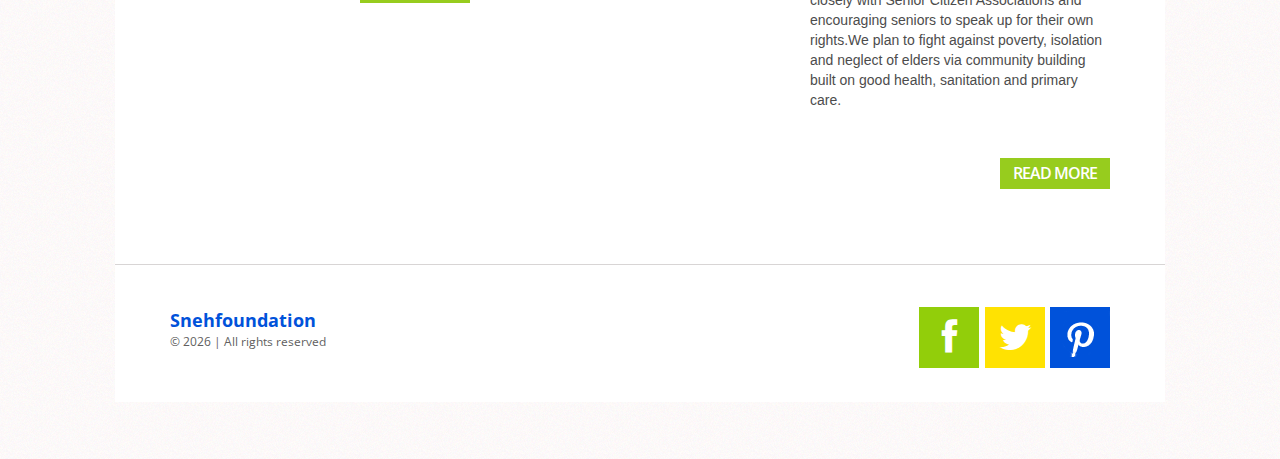
==== commit 0757e772: "Ninth Commit" ====
--- a/index.html
+++ b/index.html
@@ -225,15 +225,15 @@
 					</div>
 					<div class="grid_4">
 						<h3 class="nowrap mb0">Successful stories</h3>
-						<time class="st1" datetime="2013-01-01">29.11.2013</time>
-						Lorem ipsum dolor sit amet, consectetur iscing elit. Inllis eratattis neque facilisis, sit ameticies erat rutrum. Cras facilisis, nulla velrral auctor leo magna sodales felis, quis malesuada nib odio ut velitylok. Proin pharetra luctus.
+						<time class="st1" datetime="2016-06-11">11.06.2016</time>
+						We will be sharing our happy stories soon over here. Stay tuned for updates. 
 						<div class="alright"><a href="#" class="btn">Read More</a></div>
 					</div>
 					<div class="grid_7 prefix_1">
 						<h3>About Us</h3>
 						<img src="images/page1_img8.jpg" alt="" class="img_inner fleft">
 						<div class="extra_wrapper">
-							<p>Lorem ipsum dolor sit amet, consectetur iscing elit. Inllis eratattis neque facilisis, sit ameticies erat rutrum. Cras facilisis, nulla velrral auctor leo magna sodales felis, quis malesuada nib odio ut velitylok. Proin pharetra luctus.</p>
+							<p>Sneh envisions a society where elderly have the right to an active, healthy and dignified life. We are integrating our programmes and services, and consciously moving from welfare thru health towards development and long term sustainability for seniors. We are working closely with Senior Citizen Associations and encouraging seniors to speak up for their own rights.We plan to fight against poverty, isolation and neglect of elders via community building built on good health, sanitation and primary care.</p>
 							
 						</div>
 						<div class="clear"></div>
--- a/css/slider.css
+++ b/css/slider.css
@@ -1,11 +1,4 @@
-/*
- * jQuery FlexSlider v1.8
- * http://www.woothemes.com/flexslider/
- *
- * Copyright 2012 WooThemes
- * Free to use under the MIT license.
- * http://www.opensource.org/licenses/mit-license.php
- */
+
 
 /* Browser Resets */
 .flex-container a,
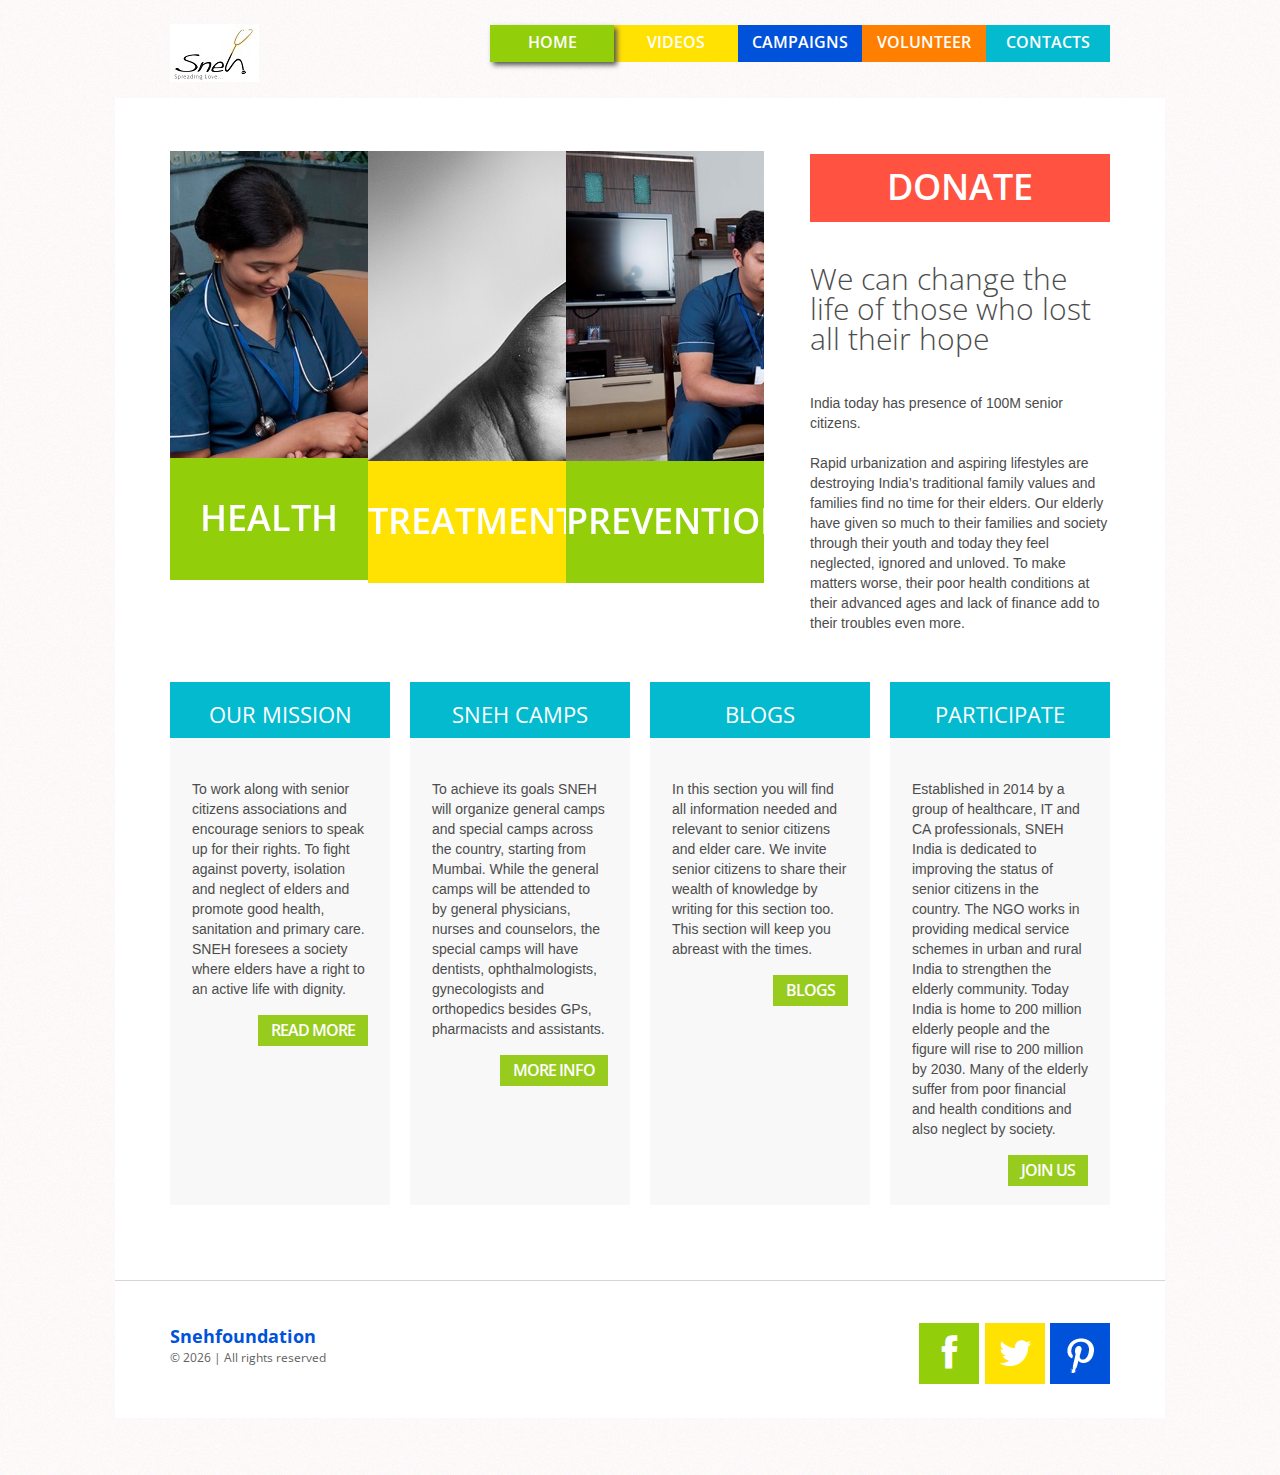
==== commit 3a4260b4: "Eleventh Commit" ====
--- a/index.html
+++ b/index.html
@@ -159,86 +159,33 @@
 						<div class="block2 maxheight">
 							<div class="title">our Mission</div>
 							<div class="pad">
-								SneH envisions a society where elderly have the right to an active, healthy and dignified life.<div class="alright"><a href="#" class="btn">Read More</a></div>
+								To work along with senior citizens associations and encourage seniors to speak up for their rights. To fight against poverty, isolation and neglect of elders and promote good health, sanitation and primary care. SNEH foresees a society where elders have a right to an active life with dignity.<div class="alright"><a href="#" class="btn">Read More</a></div>
 							</div>
 						</div>
 					</div>
 					<div class="grid_3">
 						<div class="block2 maxheight">
-							<div class="title">Latest Camps</div>
+							<div class="title">Sneh Camps</div>
 							<div class="pad">
-								We have just taken our first step in this long journey. We will be conducting out first camp on June 12, 2016.<div class="alright"><a href="#" class="btn">More info</a></div>
+								To achieve its goals SNEH will organize general camps and special camps across the country, starting from Mumbai. While the general camps will be attended to by general physicians, nurses and counselors,  the special camps will have dentists, ophthalmologists, gynecologists and orthopedics besides GPs, pharmacists and assistants. <div class="alright"><a href="#" class="btn">More info</a></div>
 							</div>
 						</div>
 					</div>
 					<div class="grid_3">
 						<div class="block2 maxheight">
 							<div class="title">Blogs</div>
-							<div class="pad">Here straight from horse's mouth. We will be sharing all the great things happening at Sneh Foundation over here through our buddies' <div class="alright"><a href="#" class="btn">Blogs</a></div>
+							<div class="pad">In this section you will find all information needed and relevant to senior citizens and elder care. We invite senior citizens to share their wealth of knowledge by writing for this section too. This section will keep you abreast with the times.<div class="alright"><a href="#" class="btn">Blogs</a></div>
 							</div>
 						</div>
 					</div>
 					<div class="grid_3">
 						<div class="block2 maxheight">
 							<div class="title">Participate</div>
-							<div class="pad">The aim is to help elders rebuild their own lives and take charge of their own future, giving them back their sense of self-worth and confidence.
+							<div class="pad">Established in 2014 by a group of healthcare, IT and CA professionals, SNEH India is dedicated to improving the status of senior citizens in the country. The NGO works in providing medical service schemes in urban and rural India to strengthen the elderly community. Today India is home to 200 million elderly people and the figure will rise to 200 million by 2030. Many of the elderly suffer from poor financial and health conditions and also neglect by society. 
 <div class="alright"><a href="#" class="btn">Join Us</a></div></div>
 						</div>
 					</div>
 					<div class="clear"></div>
-					<div class="grid_12">
-						<h2>You can help Them</h2>
-						<div id="owl">
-							<div class="item">
-								<a href="#"><img src="images/page1_img4.jpg" alt="">Jim <br>
-								8 years</a>
-							</div>
-							<div class="item it1">
-								<a href="#"><img src="images/page1_img5.jpg" alt="">Ann <br>
-								3 years</a>
-							</div>
-							<div class="item it2">
-								<a href="#"><img src="images/page1_img6.jpg" alt="">Linda <br>
-								5 years</a>
-							</div>
-							<div class="item it3">
-								<a href="#"><img src="images/page1_img7.jpg" alt="">Mark  <br>
-								6 years</a>
-							</div>
-							<div class="item">
-								<a href="#"><img src="images/page1_img4.jpg" alt="">Jim <br>
-								8 years</a>
-							</div>
-							<div class="item it1">
-								<a href="#"><img src="images/page1_img5.jpg" alt="">Ann <br>
-								3 years</a>
-							</div>
-							<div class="item it2">
-								<a href="#"><img src="images/page1_img6.jpg" alt="">Linda <br>
-								5 years</a>
-							</div>
-							<div class="item it3">
-								<a href="#"><img src="images/page1_img7.jpg" alt="">Mark  <br>
-								6 years</a>
-							</div>
-						</div>
-					</div>
-					<div class="grid_4">
-						<h3 class="nowrap mb0">Successful stories</h3>
-						<time class="st1" datetime="2016-06-11">11.06.2016</time>
-						We will be sharing our happy stories soon over here. Stay tuned for updates. 
-						<div class="alright"><a href="#" class="btn">Read More</a></div>
-					</div>
-					<div class="grid_7 prefix_1">
-						<h3>About Us</h3>
-						<img src="images/page1_img8.jpg" alt="" class="img_inner fleft">
-						<div class="extra_wrapper">
-							<p>Sneh envisions a society where elderly have the right to an active, healthy and dignified life. We are integrating our programmes and services, and consciously moving from welfare thru health towards development and long term sustainability for seniors. We are working closely with Senior Citizen Associations and encouraging seniors to speak up for their own rights.We plan to fight against poverty, isolation and neglect of elders via community building built on good health, sanitation and primary care.</p>
-							
-						</div>
-						<div class="clear"></div>
-						<div class="alright"><a href="#" class="btn">Read More</a></div>
-					</div>
 				</div>
 			</div>
 <!--==============================footer=================================-->
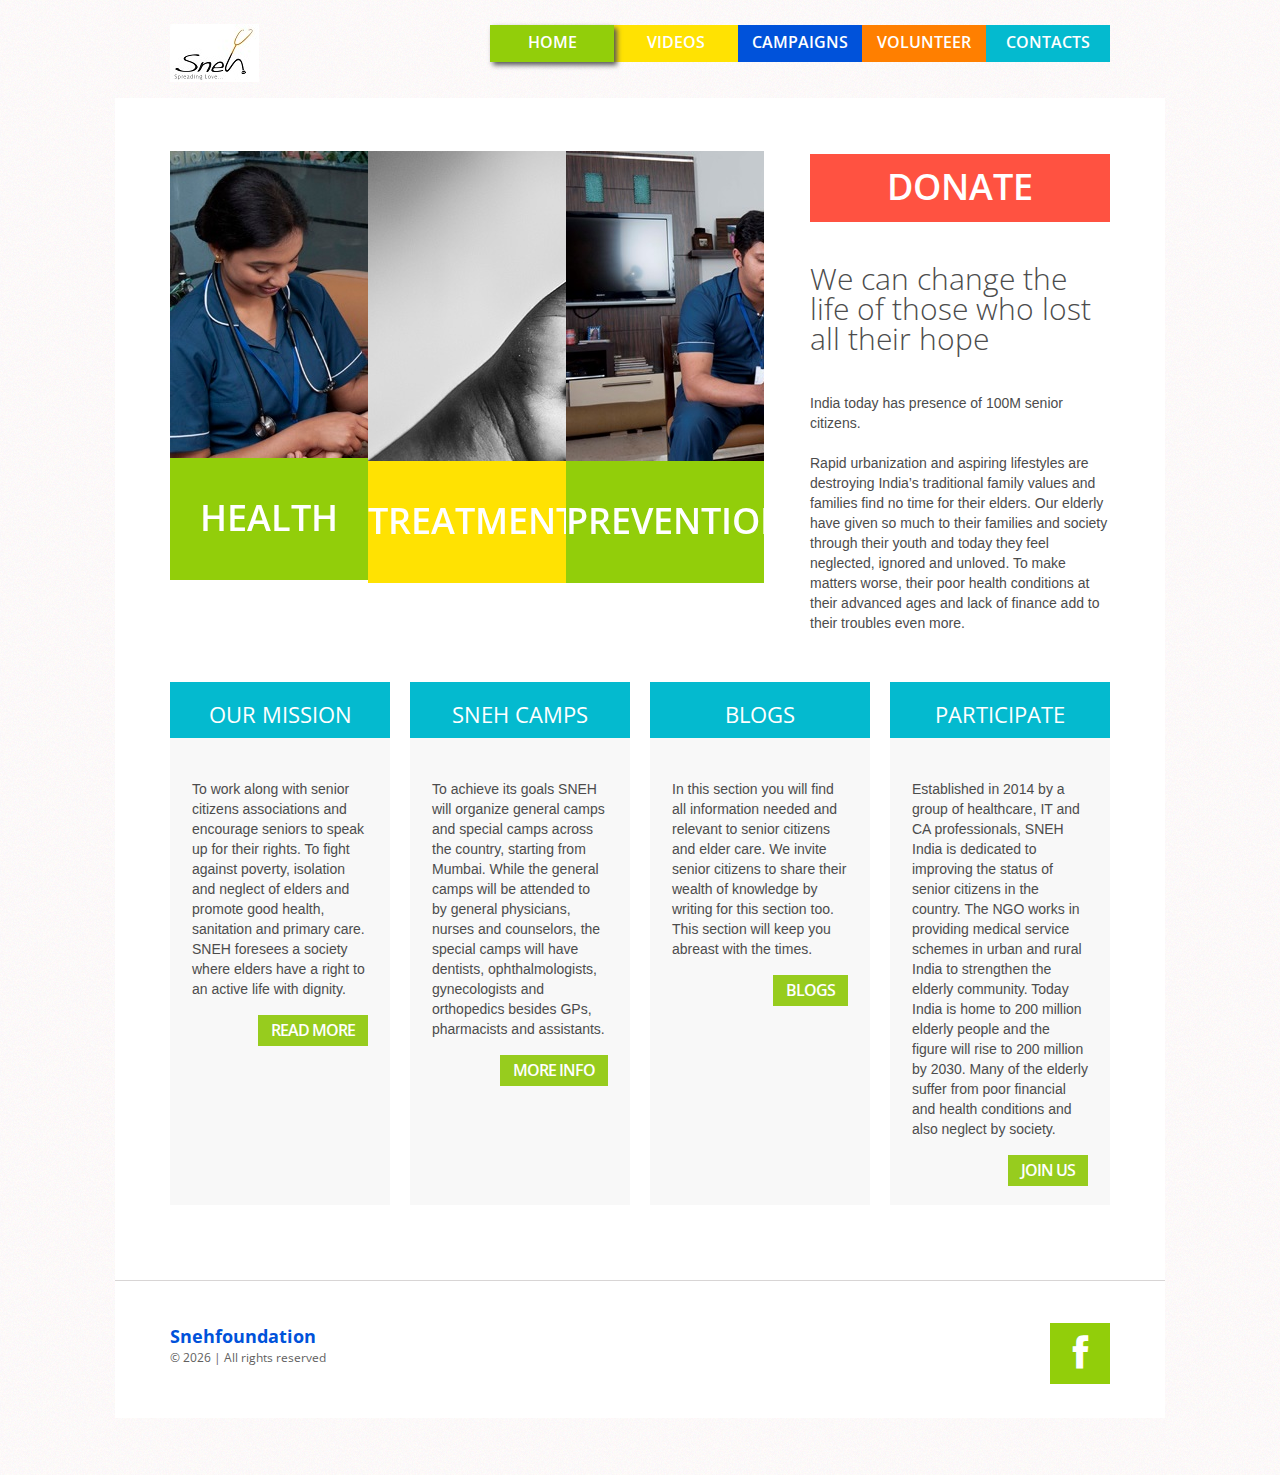
==== commit 1508ca0e: "Update index.html" ====
--- a/index.html
+++ b/index.html
@@ -194,9 +194,7 @@
 				<div class="container_12">
 					<div class="grid_12 ">
 						<div class="socials">
-							<a href="#"></a>
-							<a href="#"></a>
-							<a href="#"></a>
+							<a href="https://m.facebook.com/Sneh-Foundation-136083433482227/"></a>
 							<div class="clear"></div>
 						</div>
 						<div class="copy">
@@ -208,4 +206,4 @@
 			</footer>
 		</div>
 	</body>
-</html>+</html>
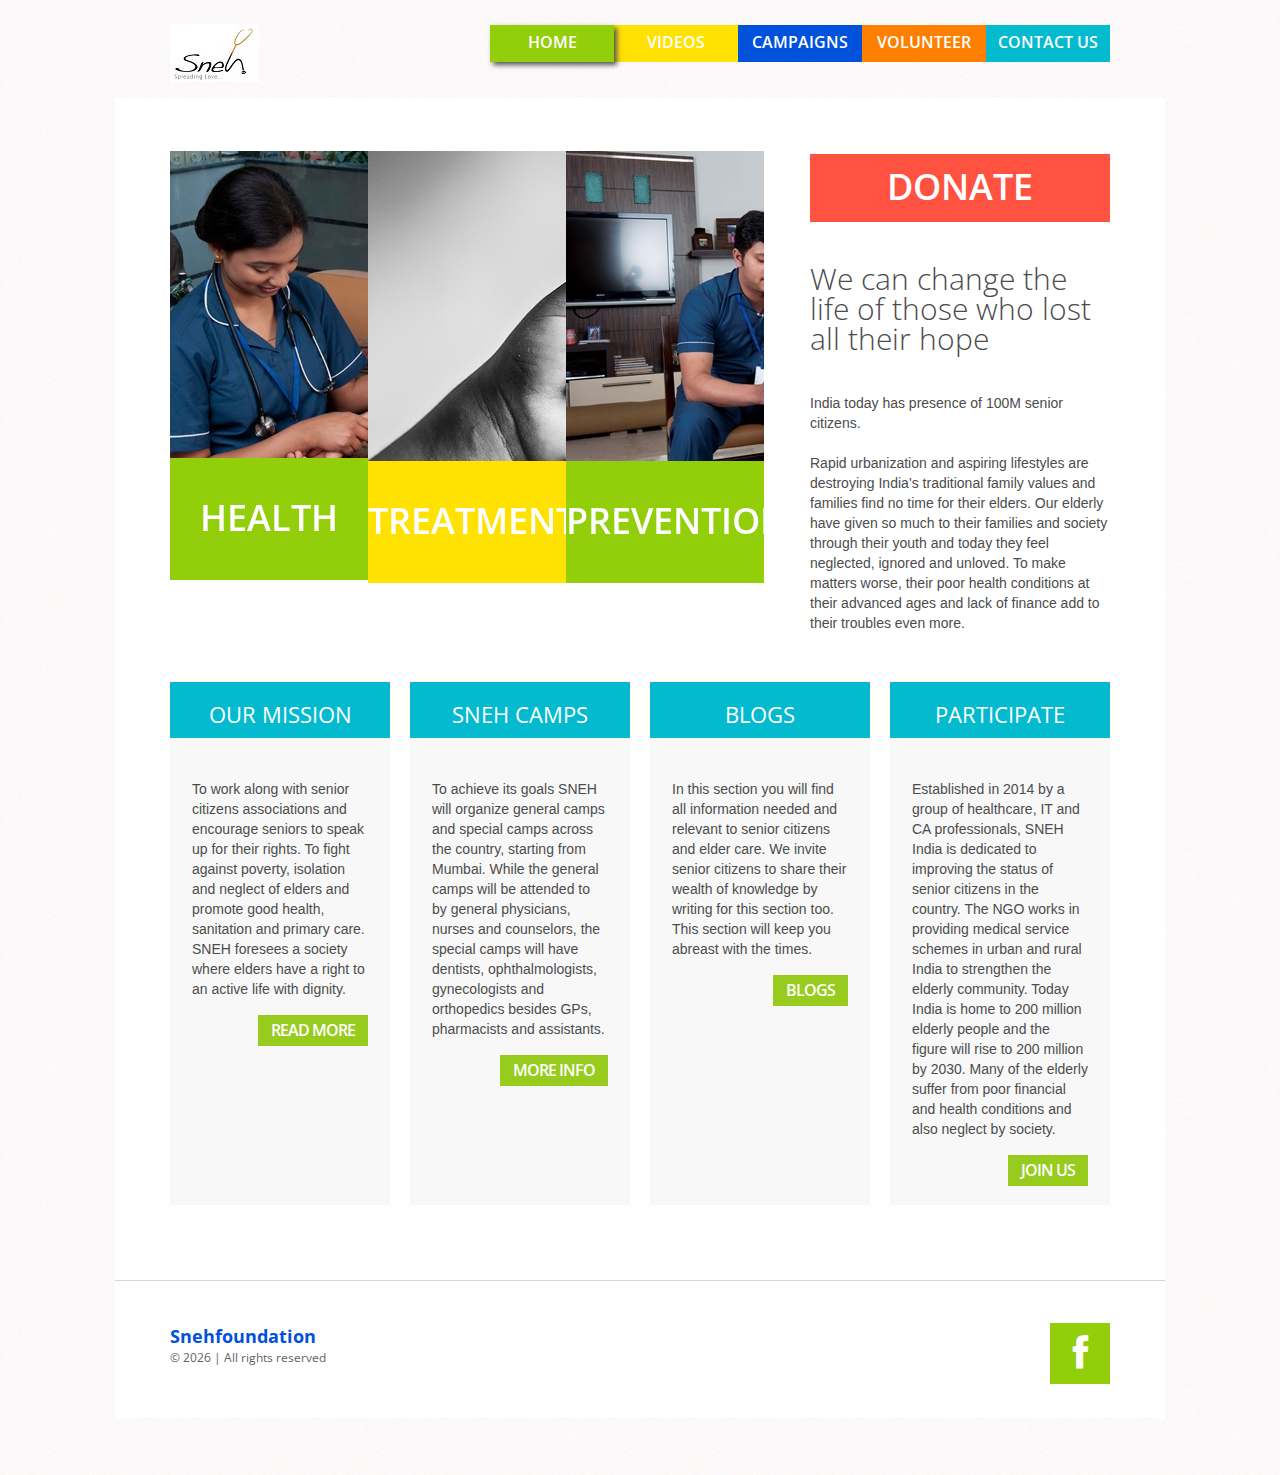
==== commit 0edb412d: "Update index.html" ====
--- a/index.html
+++ b/index.html
@@ -111,7 +111,7 @@
 								<li><a href="index-1.html">Videos </a></li>
 								<li><a href="index-2.html">Campaigns</a></li>
 								<li><a href="index-3.html">Volunteer </a></li>
-								<li><a href="index-4.html">Contacts</a></li>
+								<li><a href="index-4.html">Contact us</a></li>
 							</ul>
 						</nav>
 						<div class="clear"></div>
